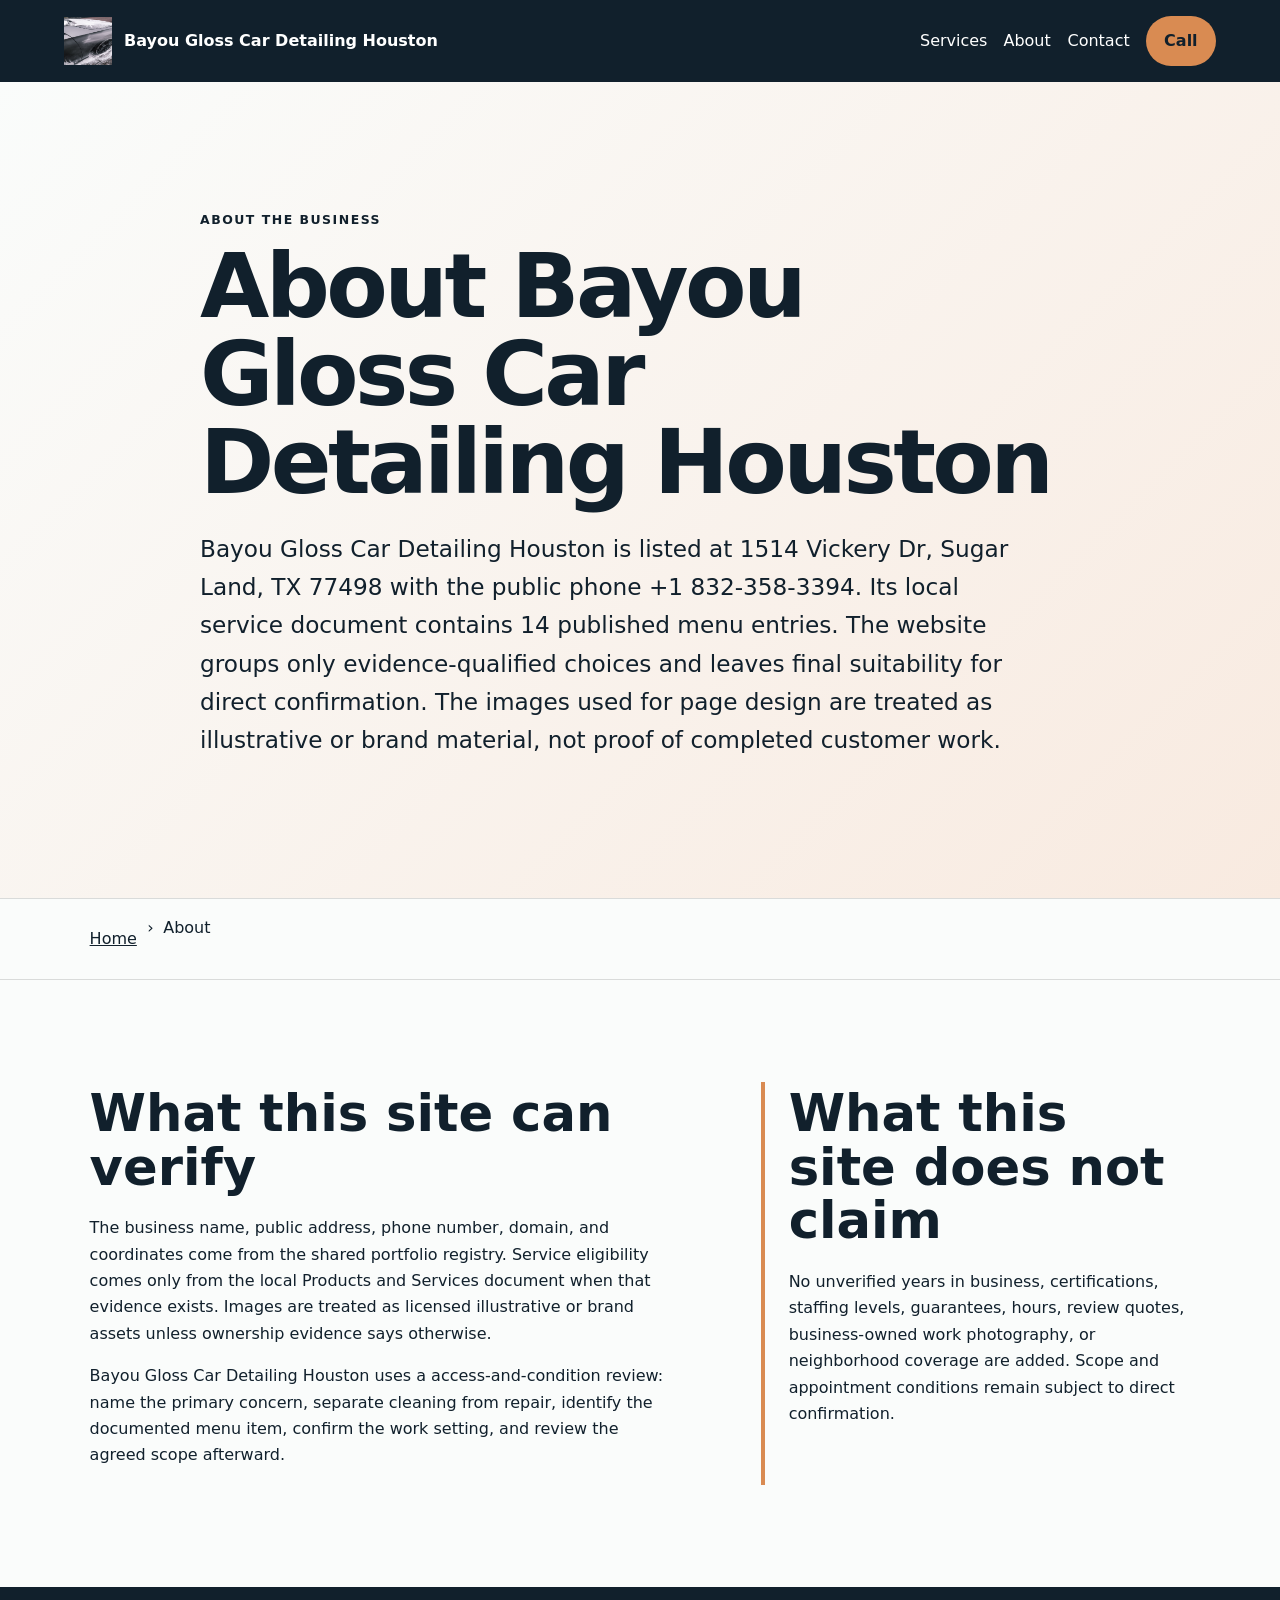
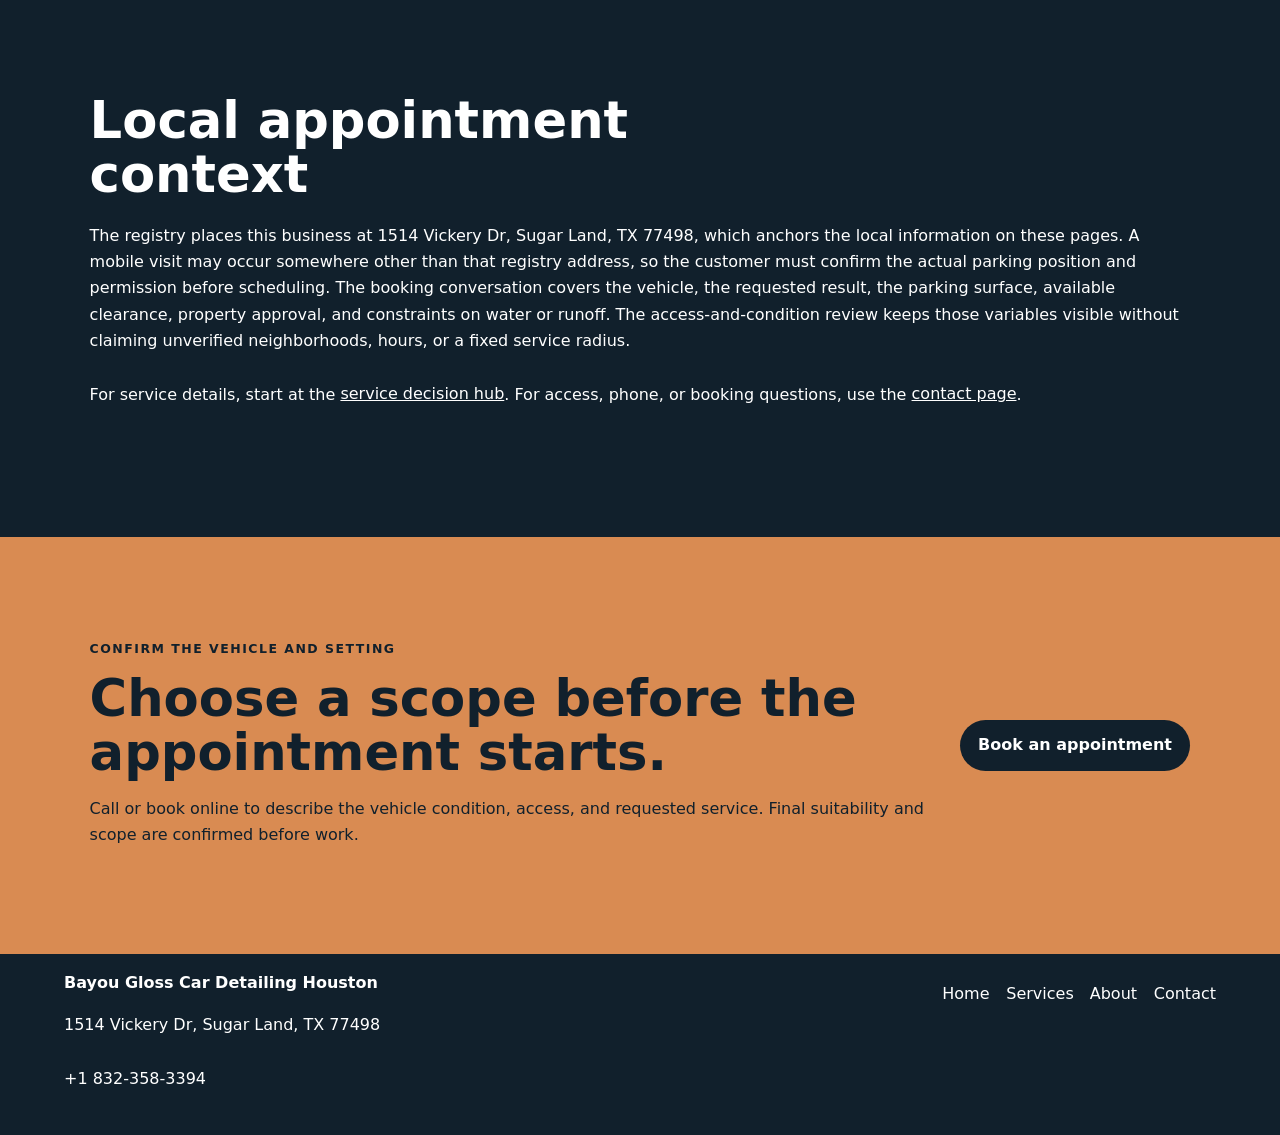
==== about/index.html @ 56b234e7 "feat: add service SEO pages" ====
<!doctype html>
<html lang="en"><head>
  <meta charset="utf-8"><meta name="viewport" content="width=device-width,initial-scale=1">
  <title>About Bayou Gloss Car Detailing Houston | Sugar Land, TX</title>
  <meta name="description" content="Verified identity, evidence boundaries, and appointment-planning approach for Bayou Gloss Car Detailing Houston in Sugar Land, TX.">
  <meta name="robots" content="index, follow, max-image-preview:large, max-snippet:-1">
  <link rel="canonical" href="https://bayougloss.shop/about/">
  <meta property="og:type" content="website"><meta property="og:title" content="About Bayou Gloss Car Detailing Houston | Sugar Land, TX">
  <meta property="og:description" content="Verified identity, evidence boundaries, and appointment-planning approach for Bayou Gloss Car Detailing Houston in Sugar Land, TX."><meta property="og:url" content="https://bayougloss.shop/about/">
  <meta property="og:image" content="https://bayougloss.shop/assets/hero-foam-car.jpg"><meta name="twitter:card" content="summary_large_image">
  <link rel="icon" href="/assets/favicon.svg"><link rel="stylesheet" href="/seo-pages.css"><script type="application/ld+json">{
  "@context": "https://schema.org",
  "@graph": [
    {
      "@type": "BreadcrumbList",
      "@id": "https://bayougloss.shop/about/#breadcrumb",
      "itemListElement": [
        {
          "@type": "ListItem",
          "position": 1,
          "name": "Home",
          "item": "https://bayougloss.shop/"
        },
        {
          "@type": "ListItem",
          "position": 2,
          "name": "About Bayou Gloss Car Detailing Houston | Sugar Land, TX",
          "item": "https://bayougloss.shop/about/"
        }
      ]
    },
    {
      "@type": "WebPage",
      "@id": "https://bayougloss.shop/about/#webpage",
      "url": "https://bayougloss.shop/about/",
      "name": "About Bayou Gloss Car Detailing Houston | Sugar Land, TX",
      "description": "Verified identity, evidence boundaries, and appointment-planning approach for Bayou Gloss Car Detailing Houston in Sugar Land, TX.",
      "breadcrumb": {
        "@id": "https://bayougloss.shop/about/#breadcrumb"
      },
      "isPartOf": {
        "@id": "https://bayougloss.shop/#website"
      },
      "about": {
        "@id": "https://bayougloss.shop/#business"
      }
    },
    {
      "@type": "ImageObject",
      "@id": "https://bayougloss.shop/about/#primaryimage",
      "contentUrl": "https://bayougloss.shop/assets/hero-foam-car.jpg",
      "caption": "Illustrative detailing artwork for Bayou Gloss Car Detailing Houston",
      "representativeOfPage": true
    }
  ]
}</script>
</head><body style="--pilot-accent:#d98b52;--pilot-dark:#11202c;--pilot-paper:#fafcfb">
<a class="skip-link" href="#content">Skip to content</a>
<header class="pilot-header"><a class="pilot-brand" href="/"><img src="/assets/hero-foam-car.jpg" width="48" height="48" alt=""><span>Bayou Gloss Car Detailing Houston</span></a>
<nav aria-label="Primary navigation"><a href="/services/">Services</a><a href="/about/">About</a><a href="/contact/">Contact</a><a class="pilot-call" href="tel:+18323583394">Call</a></nav></header>
<main id="content"><section class="pilot-hero text-only"><div><p class="eyebrow">About the business</p><h1>About Bayou Gloss Car Detailing Houston</h1><p class="pilot-answer">Bayou Gloss Car Detailing Houston is listed at 1514 Vickery Dr, Sugar Land, TX 77498 with the public phone +1 832-358-3394. Its local service document contains 14 published menu entries. The website groups only evidence-qualified choices and leaves final suitability for direct confirmation. The images used for page design are treated as illustrative or brand material, not proof of completed customer work.</p></div></section><nav class="breadcrumbs" aria-label="Breadcrumb"><a href="/">Home</a><span>›</span><span>About</span></nav>
<section class="pilot-section pilot-grid"><div><h2>What this site can verify</h2><p>The business name, public address, phone number, domain, and coordinates come from the shared portfolio registry. Service eligibility comes only from the local Products and Services document when that evidence exists. Images are treated as licensed illustrative or brand assets unless ownership evidence says otherwise.</p><p>Bayou Gloss Car Detailing Houston uses a access-and-condition review: name the primary concern, separate cleaning from repair, identify the documented menu item, confirm the work setting, and review the agreed scope afterward.</p></div><aside><h2>What this site does not claim</h2><p>No unverified years in business, certifications, staffing levels, guarantees, hours, review quotes, business-owned work photography, or neighborhood coverage are added. Scope and appointment conditions remain subject to direct confirmation.</p></aside></section>
<section class="pilot-section tone"><h2>Local appointment context</h2><p>The registry places this business at 1514 Vickery Dr, Sugar Land, TX 77498, which anchors the local information on these pages. A mobile visit may occur somewhere other than that registry address, so the customer must confirm the actual parking position and permission before scheduling. The booking conversation covers the vehicle, the requested result, the parking surface, available clearance, property approval, and constraints on water or runoff. The access-and-condition review keeps those variables visible without claiming unverified neighborhoods, hours, or a fixed service radius.</p><p>For service details, start at the <a href="/services/">service decision hub</a>. For access, phone, or booking questions, use the <a href="/contact/">contact page</a>.</p></section>
<section class="pilot-cta"><div><p class="eyebrow">Confirm the vehicle and setting</p><h2>Choose a scope before the appointment starts.</h2><p>Call or book online to describe the vehicle condition, access, and requested service. Final suitability and scope are confirmed before work.</p></div><a class="pilot-button" href="https://cal.com/sumitdatta/auto-detail-service">Book an appointment</a></section>
</main><footer class="pilot-footer"><div><strong>Bayou Gloss Car Detailing Houston</strong><p>1514 Vickery Dr, Sugar Land, TX 77498</p><p><a href="tel:+18323583394">+1 832-358-3394</a></p></div><nav aria-label="Footer navigation"><a href="/">Home</a><a href="/services/">Services</a><a href="/about/">About</a><a href="/contact/">Contact</a></nav></footer>
</body></html>
---- seo-pages.css ----
*{box-sizing:border-box}html{scroll-behavior:smooth}body{margin:0;background:var(--pilot-paper);color:var(--pilot-dark);font-family:system-ui,-apple-system,BlinkMacSystemFont,"Segoe UI",sans-serif;line-height:1.65}.skip-link{position:absolute;left:-999px}.skip-link:focus{left:1rem;top:1rem;z-index:9;background:#fff;padding:.75rem}.pilot-header,.pilot-footer{display:flex;align-items:center;justify-content:space-between;gap:1.5rem;padding:1rem clamp(1rem,5vw,4rem);background:var(--pilot-dark);color:#fff}.pilot-header{position:sticky;top:0;z-index:5}.pilot-brand{display:flex;align-items:center;gap:.75rem;max-width:36rem;font-weight:800}.pilot-header a,.pilot-footer a{color:inherit;text-decoration:none}.pilot-header nav,.pilot-footer nav{display:flex;flex-wrap:wrap;gap:1rem;align-items:center}.pilot-header nav a,.pilot-footer nav a,.breadcrumbs a,.pilot-section a,.pilot-footer>div a{display:inline-flex;min-width:48px;min-height:48px;align-items:center}.pilot-call,.pilot-button{display:inline-flex;min-height:48px;align-items:center;justify-content:center;border-radius:999px;background:var(--pilot-accent);color:var(--pilot-dark)!important;padding:.75rem 1.15rem;font-weight:800;text-decoration:none}.pilot-hero{display:grid;grid-template-columns:minmax(0,1.2fr) minmax(260px,.8fr);gap:clamp(2rem,6vw,6rem);padding:clamp(4rem,9vw,8rem) clamp(1.25rem,7vw,7rem);align-items:center;background:linear-gradient(135deg,var(--pilot-paper),color-mix(in srgb,var(--pilot-accent) 18%,white))}.pilot-hero.text-only{grid-template-columns:minmax(0,880px);justify-content:center}.pilot-hero h1{font-size:clamp(2.5rem,7vw,6rem);line-height:.98;margin:.3rem 0 1.25rem;letter-spacing:-.04em}.pilot-hero img{width:100%;height:auto;aspect-ratio:4/3;object-fit:cover;border-radius:1.5rem;box-shadow:0 28px 70px #0003}.pilot-answer{font-size:clamp(1.15rem,2vw,1.45rem);max-width:52rem}.pilot-proof,.source-note{font-size:.9rem;opacity:.76}.eyebrow{text-transform:uppercase;letter-spacing:.12em;font-size:.78rem;font-weight:900}.breadcrumbs{display:flex;gap:.6rem;flex-wrap:wrap;padding:1rem clamp(1.25rem,7vw,7rem);border-block:1px solid #0002}.breadcrumbs a,.pilot-section a{color:inherit}.pilot-section{padding:clamp(3.5rem,8vw,7rem) clamp(1.25rem,7vw,7rem)}.pilot-section h2{font-size:clamp(2rem,4vw,3.6rem);line-height:1.05;max-width:18ch;margin:.3rem 0 1.3rem}.pilot-section h3{font-size:1.25rem;margin-top:2rem}.pilot-grid{display:grid;grid-template-columns:minmax(0,1.15fr) minmax(260px,.85fr);gap:clamp(2rem,7vw,7rem)}.pilot-grid aside{border-left:4px solid var(--pilot-accent);padding-left:1.5rem}.tone{background:var(--pilot-dark);color:#fff}.checklist,.steps{padding-left:1.25rem}.checklist li,.steps li{margin:.75rem 0}.steps{display:grid;grid-template-columns:repeat(5,minmax(0,1fr));gap:1rem;list-style:none;padding:0;counter-reset:step}.steps li{counter-increment:step;padding:1rem;border:1px solid #fff4;border-radius:1rem}.steps li:before{content:counter(step);display:block;font-size:2rem;font-weight:900;color:var(--pilot-accent)}.faq-list{max-width:900px}.faq-list details{border-top:1px solid #0003;padding:1rem 0}.faq-list summary{font-size:1.15rem;font-weight:800;cursor:pointer}.related-links,.service-cards{display:grid;grid-template-columns:repeat(2,minmax(0,1fr));gap:1rem}.related-links a,.service-cards article{display:block;padding:1.25rem;border:1px solid #0003;border-radius:1rem;background:#fff}.service-cards h2{font-size:1.6rem}.pilot-cta{display:flex;align-items:center;justify-content:space-between;gap:2rem;padding:clamp(3rem,7vw,6rem) clamp(1.25rem,7vw,7rem);background:var(--pilot-accent)}.pilot-cta h2{font-size:clamp(2rem,4vw,3.5rem);line-height:1.05;margin:.25rem 0}.pilot-cta .pilot-button{background:var(--pilot-dark);color:#fff!important;white-space:nowrap}.pilot-footer{align-items:flex-start}.large-link{font-size:clamp(1.4rem,3vw,2.4rem);font-weight:900}@media(max-width:800px){.pilot-header{position:static;align-items:flex-start}.pilot-brand span{display:none}.pilot-hero,.pilot-grid{grid-template-columns:1fr}.steps{grid-template-columns:1fr}.related-links,.service-cards{grid-template-columns:1fr}.pilot-cta,.pilot-footer{align-items:flex-start;flex-direction:column}}
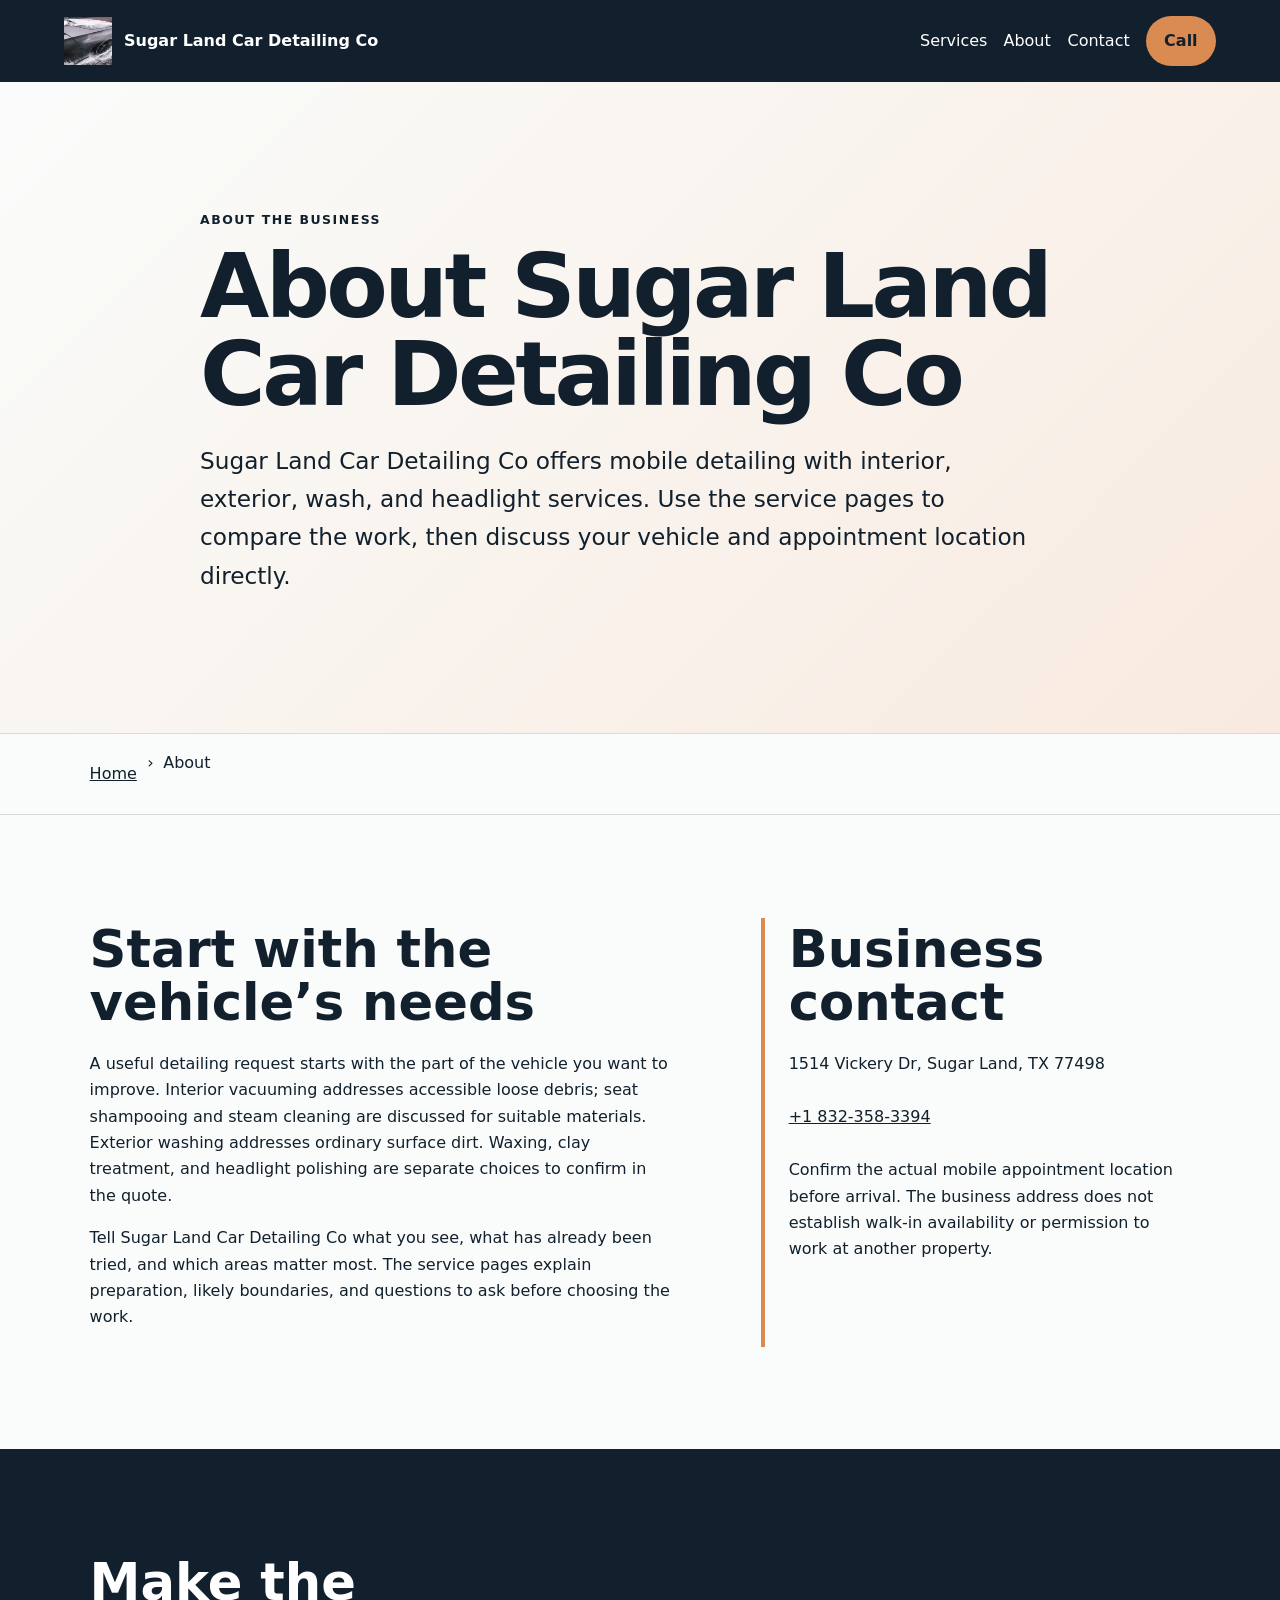
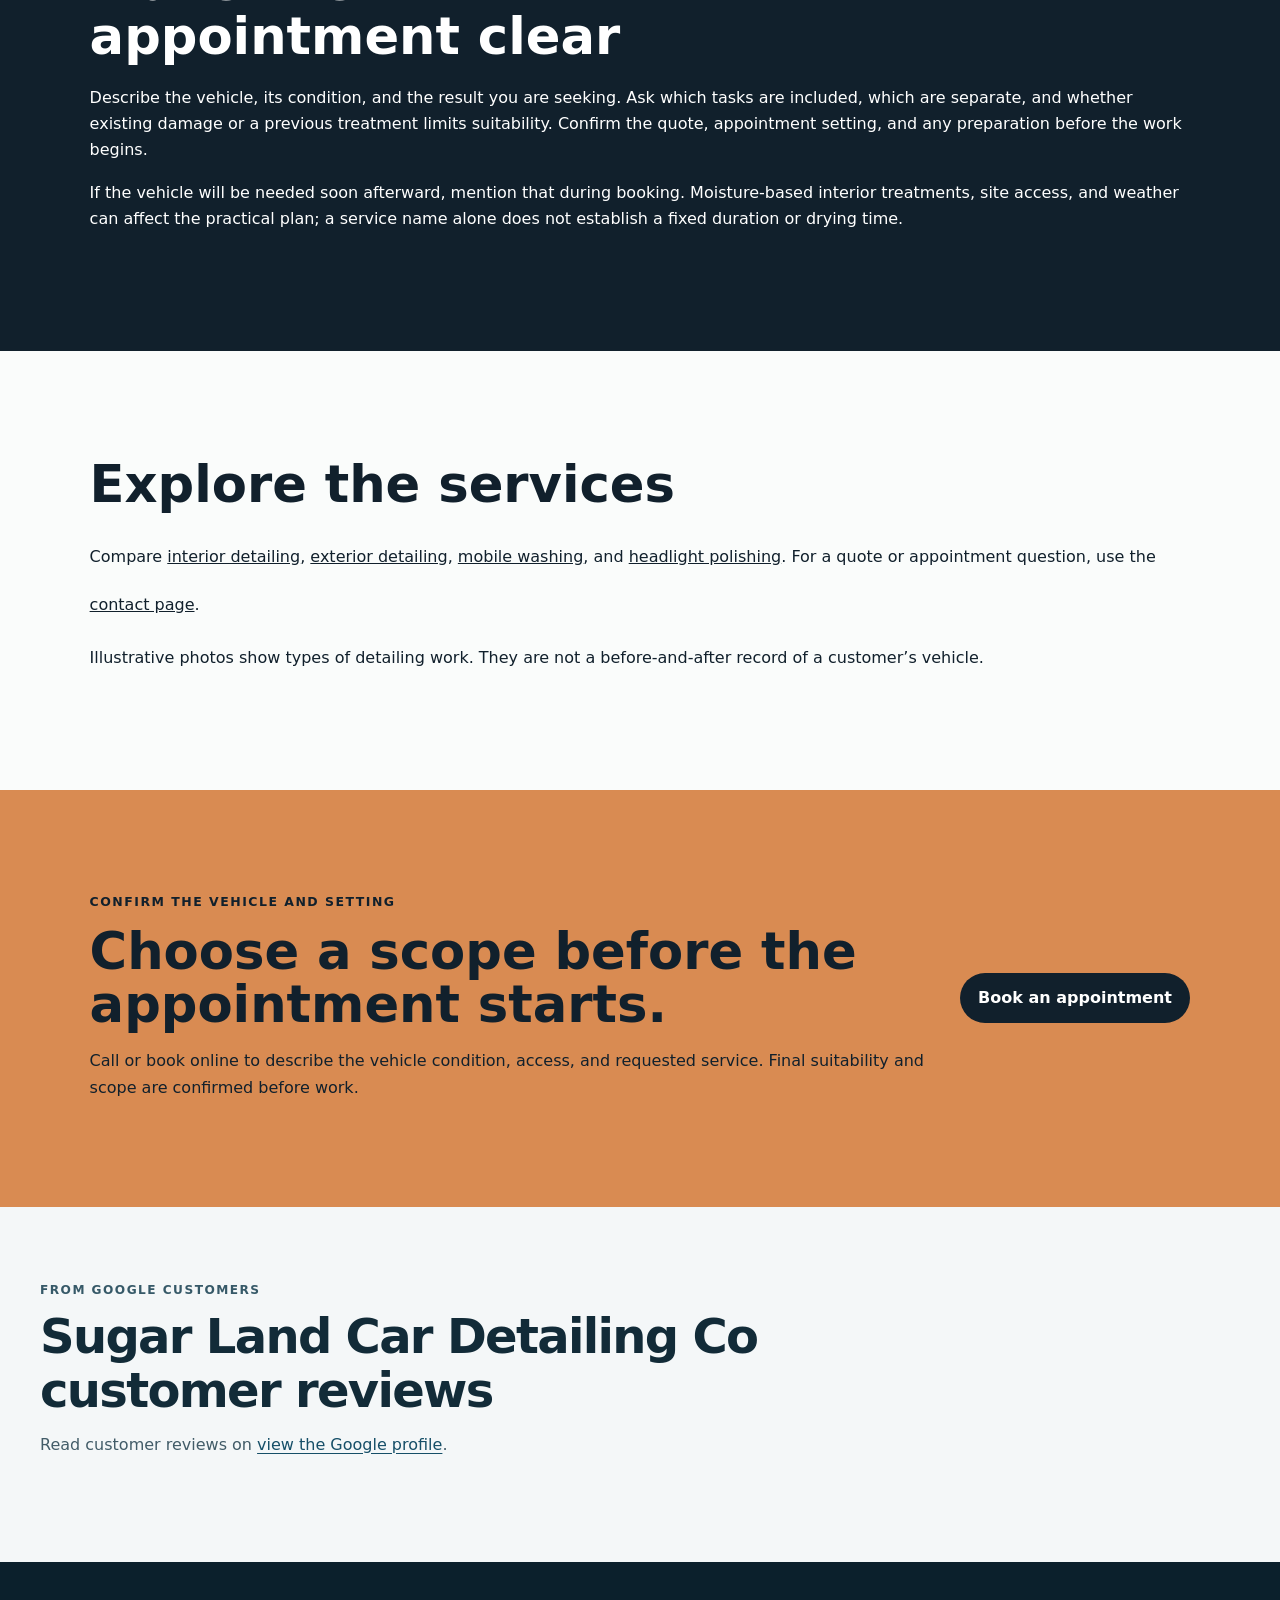
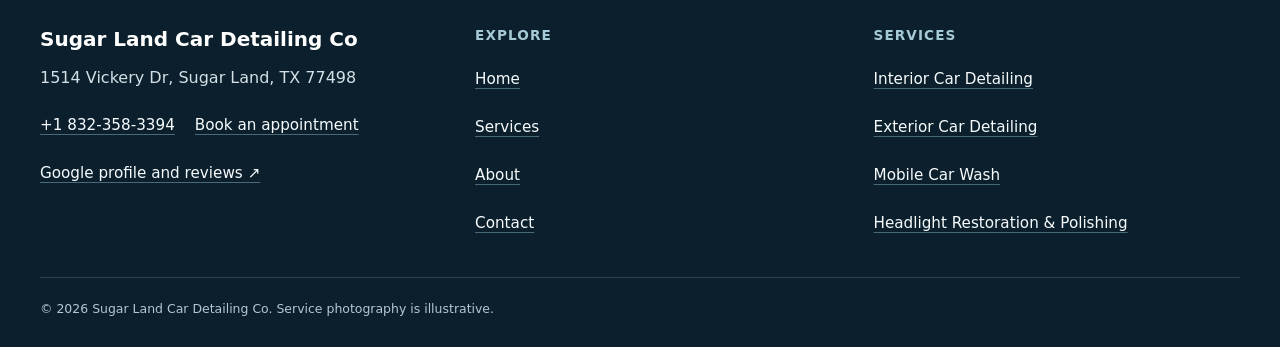
==== commit a3a76fbf: "Align website branding and local service information" ====
--- a/about/index.html
+++ b/about/index.html
@@ -1,66 +1,70 @@
 <!doctype html>
 <html lang="en"><head>
   <meta charset="utf-8"><meta name="viewport" content="width=device-width,initial-scale=1">
-  <title>About Bayou Gloss Car Detailing Houston | Sugar Land, TX</title>
-  <meta name="description" content="Verified identity, evidence boundaries, and appointment-planning approach for Bayou Gloss Car Detailing Houston in Sugar Land, TX.">
+  <title>About Sugar Land Car Detailing Co | Sugar Land, TX</title>
+  <meta name="description" content="Verified identity, evidence boundaries, and appointment-planning approach for Sugar Land Car Detailing Co in Sugar Land, TX.">
   <meta name="robots" content="index, follow, max-image-preview:large, max-snippet:-1">
-  <link rel="canonical" href="https://bayougloss.shop/about/">
-  <meta property="og:type" content="website"><meta property="og:title" content="About Bayou Gloss Car Detailing Houston | Sugar Land, TX">
-  <meta property="og:description" content="Verified identity, evidence boundaries, and appointment-planning approach for Bayou Gloss Car Detailing Houston in Sugar Land, TX."><meta property="og:url" content="https://bayougloss.shop/about/">
-  <meta property="og:image" content="https://bayougloss.shop/assets/hero-foam-car.jpg"><meta name="twitter:card" content="summary_large_image">
+  <link rel="canonical" href="https://sugarlandcardetailingco.shop/about/">
+  <meta property="og:type" content="website"><meta property="og:title" content="About Sugar Land Car Detailing Co | Sugar Land, TX">
+  <meta property="og:description" content="Verified identity, evidence boundaries, and appointment-planning approach for Sugar Land Car Detailing Co in Sugar Land, TX."><meta property="og:url" content="https://sugarlandcardetailingco.shop/about/">
+  <meta property="og:image" content="https://sugarlandcardetailingco.shop/assets/hero-foam-car.jpg"><meta name="twitter:card" content="summary_large_image">
   <link rel="icon" href="/assets/favicon.svg"><link rel="stylesheet" href="/seo-pages.css"><script type="application/ld+json">{
   "@context": "https://schema.org",
   "@graph": [
     {
       "@type": "BreadcrumbList",
-      "@id": "https://bayougloss.shop/about/#breadcrumb",
+      "@id": "https://sugarlandcardetailingco.shop/about/#breadcrumb",
       "itemListElement": [
         {
           "@type": "ListItem",
           "position": 1,
           "name": "Home",
-          "item": "https://bayougloss.shop/"
+          "item": "https://sugarlandcardetailingco.shop/"
         },
         {
           "@type": "ListItem",
           "position": 2,
-          "name": "About Bayou Gloss Car Detailing Houston | Sugar Land, TX",
-          "item": "https://bayougloss.shop/about/"
+          "name": "About Sugar Land Car Detailing Co | Sugar Land, TX",
+          "item": "https://sugarlandcardetailingco.shop/about/"
         }
       ]
     },
     {
       "@type": "WebPage",
-      "@id": "https://bayougloss.shop/about/#webpage",
-      "url": "https://bayougloss.shop/about/",
-      "name": "About Bayou Gloss Car Detailing Houston | Sugar Land, TX",
-      "description": "Verified identity, evidence boundaries, and appointment-planning approach for Bayou Gloss Car Detailing Houston in Sugar Land, TX.",
+      "@id": "https://sugarlandcardetailingco.shop/about/#webpage",
+      "url": "https://sugarlandcardetailingco.shop/about/",
+      "name": "About Sugar Land Car Detailing Co | Sugar Land, TX",
+      "description": "Verified identity, evidence boundaries, and appointment-planning approach for Sugar Land Car Detailing Co in Sugar Land, TX.",
       "breadcrumb": {
-        "@id": "https://bayougloss.shop/about/#breadcrumb"
+        "@id": "https://sugarlandcardetailingco.shop/about/#breadcrumb"
       },
       "isPartOf": {
-        "@id": "https://bayougloss.shop/#website"
+        "@id": "https://sugarlandcardetailingco.shop/#website"
       },
       "about": {
-        "@id": "https://bayougloss.shop/#business"
+        "@id": "https://sugarlandcardetailingco.shop/#business"
       }
     },
     {
       "@type": "ImageObject",
-      "@id": "https://bayougloss.shop/about/#primaryimage",
-      "contentUrl": "https://bayougloss.shop/assets/hero-foam-car.jpg",
-      "caption": "Illustrative detailing artwork for Bayou Gloss Car Detailing Houston",
+      "@id": "https://sugarlandcardetailingco.shop/about/#primaryimage",
+      "contentUrl": "https://sugarlandcardetailingco.shop/assets/hero-foam-car.jpg",
+      "caption": "Illustrative detailing artwork for Sugar Land Car Detailing Co",
       "representativeOfPage": true
     }
   ]
 }</script>
+<link rel="stylesheet" href="/portfolio-components.css">
 </head><body style="--pilot-accent:#d98b52;--pilot-dark:#11202c;--pilot-paper:#fafcfb">
 <a class="skip-link" href="#content">Skip to content</a>
-<header class="pilot-header"><a class="pilot-brand" href="/"><img src="/assets/hero-foam-car.jpg" width="48" height="48" alt=""><span>Bayou Gloss Car Detailing Houston</span></a>
+<header class="pilot-header"><a class="pilot-brand" href="/"><img src="/assets/hero-foam-car.jpg" width="48" height="48" alt=""><span>Sugar Land Car Detailing Co</span></a>
 <nav aria-label="Primary navigation"><a href="/services/">Services</a><a href="/about/">About</a><a href="/contact/">Contact</a><a class="pilot-call" href="tel:+18323583394">Call</a></nav></header>
-<main id="content"><section class="pilot-hero text-only"><div><p class="eyebrow">About the business</p><h1>About Bayou Gloss Car Detailing Houston</h1><p class="pilot-answer">Bayou Gloss Car Detailing Houston is listed at 1514 Vickery Dr, Sugar Land, TX 77498 with the public phone +1 832-358-3394. Its local service document contains 14 published menu entries. The website groups only evidence-qualified choices and leaves final suitability for direct confirmation. The images used for page design are treated as illustrative or brand material, not proof of completed customer work.</p></div></section><nav class="breadcrumbs" aria-label="Breadcrumb"><a href="/">Home</a><span>›</span><span>About</span></nav>
-<section class="pilot-section pilot-grid"><div><h2>What this site can verify</h2><p>The business name, public address, phone number, domain, and coordinates come from the shared portfolio registry. Service eligibility comes only from the local Products and Services document when that evidence exists. Images are treated as licensed illustrative or brand assets unless ownership evidence says otherwise.</p><p>Bayou Gloss Car Detailing Houston uses a access-and-condition review: name the primary concern, separate cleaning from repair, identify the documented menu item, confirm the work setting, and review the agreed scope afterward.</p></div><aside><h2>What this site does not claim</h2><p>No unverified years in business, certifications, staffing levels, guarantees, hours, review quotes, business-owned work photography, or neighborhood coverage are added. Scope and appointment conditions remain subject to direct confirmation.</p></aside></section>
-<section class="pilot-section tone"><h2>Local appointment context</h2><p>The registry places this business at 1514 Vickery Dr, Sugar Land, TX 77498, which anchors the local information on these pages. A mobile visit may occur somewhere other than that registry address, so the customer must confirm the actual parking position and permission before scheduling. The booking conversation covers the vehicle, the requested result, the parking surface, available clearance, property approval, and constraints on water or runoff. The access-and-condition review keeps those variables visible without claiming unverified neighborhoods, hours, or a fixed service radius.</p><p>For service details, start at the <a href="/services/">service decision hub</a>. For access, phone, or booking questions, use the <a href="/contact/">contact page</a>.</p></section>
+<main id="content"><section class="pilot-hero text-only"><div><p class="eyebrow">About the business</p><h1>About Sugar Land Car Detailing Co</h1><p class="pilot-answer">Sugar Land Car Detailing Co offers mobile detailing with interior, exterior, wash, and headlight services. Use the service pages to compare the work, then discuss your vehicle and appointment location directly.</p></div></section><nav class="breadcrumbs" aria-label="Breadcrumb"><a href="/">Home</a><span>›</span><span>About</span></nav>
+<section class="pilot-section pilot-grid"><div><h2>Start with the vehicle’s needs</h2><p>A useful detailing request starts with the part of the vehicle you want to improve. Interior vacuuming addresses accessible loose debris; seat shampooing and steam cleaning are discussed for suitable materials. Exterior washing addresses ordinary surface dirt. Waxing, clay treatment, and headlight polishing are separate choices to confirm in the quote.</p><p>Tell Sugar Land Car Detailing Co what you see, what has already been tried, and which areas matter most. The service pages explain preparation, likely boundaries, and questions to ask before choosing the work.</p></div><aside><h2>Business contact</h2><p>1514 Vickery Dr, Sugar Land, TX 77498</p><p><a href="tel:+18323583394">+1 832-358-3394</a></p><p>Confirm the actual mobile appointment location before arrival. The business address does not establish walk-in availability or permission to work at another property.</p></aside></section>
+<section class="pilot-section tone"><h2>Make the appointment clear</h2><p>Describe the vehicle, its condition, and the result you are seeking. Ask which tasks are included, which are separate, and whether existing damage or a previous treatment limits suitability. Confirm the quote, appointment setting, and any preparation before the work begins.</p><p>If the vehicle will be needed soon afterward, mention that during booking. Moisture-based interior treatments, site access, and weather can affect the practical plan; a service name alone does not establish a fixed duration or drying time.</p></section>
+<section class="pilot-section"><h2>Explore the services</h2><p>Compare <a href="/services/interior-car-detailing/">interior detailing</a>, <a href="/services/exterior-car-detailing/">exterior detailing</a>, <a href="/services/mobile-car-wash/">mobile washing</a>, and <a href="/services/headlight-restoration/">headlight polishing</a>. For a quote or appointment question, use the <a href="/contact/">contact page</a>.</p><p>Illustrative photos show types of detailing work. They are not a before-and-after record of a customer’s vehicle.</p></section>
 <section class="pilot-cta"><div><p class="eyebrow">Confirm the vehicle and setting</p><h2>Choose a scope before the appointment starts.</h2><p>Call or book online to describe the vehicle condition, access, and requested service. Final suitability and scope are confirmed before work.</p></div><a class="pilot-button" href="https://cal.com/sumitdatta/auto-detail-service">Book an appointment</a></section>
-</main><footer class="pilot-footer"><div><strong>Bayou Gloss Car Detailing Houston</strong><p>1514 Vickery Dr, Sugar Land, TX 77498</p><p><a href="tel:+18323583394">+1 832-358-3394</a></p></div><nav aria-label="Footer navigation"><a href="/">Home</a><a href="/services/">Services</a><a href="/about/">About</a><a href="/contact/">Contact</a></nav></footer>
+<!-- PORTFOLIO-REVIEWS:START --><section class="portfolio-reviews" aria-labelledby="portfolio-reviews-title"><div class="portfolio-reviews__heading"><div><p class="portfolio-reviews__kicker">From Google customers</p><h2 id="portfolio-reviews-title">Sugar Land Car Detailing Co customer reviews</h2><p class="portfolio-reviews__intro">Read customer reviews on <a href="https://www.google.com/maps?cid=5052652727945234885" target="_blank" rel="noopener noreferrer">view the Google profile</a>.</p></div></div></section><!-- PORTFOLIO-REVIEWS:END -->
+</main><footer class="portfolio-footer"><div class="portfolio-footer__grid"><div><strong class="portfolio-footer__name">Sugar Land Car Detailing Co</strong><address>1514 Vickery Dr, Sugar Land, TX 77498</address><div class="portfolio-footer__contact"><a href="tel:+18323583394">+1 832-358-3394</a><a href="https://cal.com/sumitdatta/auto-detail-service">Book an appointment</a></div><a href="https://www.google.com/maps?cid=5052652727945234885" target="_blank" rel="noopener noreferrer">Google profile and reviews ↗</a></div><div><h2>Explore</h2><nav aria-label="Footer navigation"><a href="/">Home</a><a href="/services/">Services</a><a href="/about/">About</a><a href="/contact/">Contact</a></nav></div><div><h2>Services</h2><nav aria-label="Service pages"><a href="/services/interior-car-detailing/">Interior Car Detailing</a><a href="/services/exterior-car-detailing/">Exterior Car Detailing</a><a href="/services/mobile-car-wash/">Mobile Car Wash</a><a href="/services/headlight-restoration/">Headlight Restoration &amp; Polishing</a></nav></div></div><p class="portfolio-footer__bottom">© <span id="year">2026</span> Sugar Land Car Detailing Co. Service photography is illustrative.</p></footer>
+<script src="/portfolio-components.js" defer></script>
 </body></html>
--- a/portfolio-components.css
+++ b/portfolio-components.css
@@ -0,0 +1,37 @@
+/* Portfolio components: scoped styles, no external requests. */
+.portfolio-reviews,.portfolio-footer{box-sizing:border-box;min-width:0;font-family:inherit}
+.portfolio-reviews *,.portfolio-footer *{box-sizing:border-box}
+.portfolio-reviews{color:#122b38;background:#f4f7f8;padding:clamp(3rem,6vw,5.5rem) max(20px,calc((100% - 1200px)/2));isolation:isolate}
+.portfolio-reviews__heading{display:flex;justify-content:space-between;align-items:flex-end;gap:24px;margin:0 0 28px}
+.portfolio-reviews__heading>div{min-width:0;max-width:850px}
+.portfolio-reviews__kicker{margin:0 0 10px;font-family:inherit;font-weight:700;font-size:.76rem;line-height:1.3;letter-spacing:.12em;text-transform:uppercase;color:#365968}
+.portfolio-reviews h2{max-width:none;margin:0 0 14px;font-family:inherit;font-size:clamp(1.8rem,4vw,3rem);font-weight:800;line-height:1.13;letter-spacing:-.035em;text-transform:none;color:#122b38;overflow-wrap:anywhere}
+.portfolio-reviews__intro{font-size:1rem;line-height:1.6;color:#425c68;margin:0}
+.portfolio-reviews__intro a,.portfolio-review__source{color:#164f68;text-decoration:underline;text-underline-offset:3px}
+.portfolio-reviews__controls{display:none;gap:8px;flex-shrink:0}
+.portfolio-reviews[data-ready] .portfolio-reviews__controls{display:flex}
+.portfolio-reviews__controls button{display:grid;place-items:center;width:48px;height:48px;border:1px solid #a9bac2;border-radius:50%;background:#fff;color:#122b38;font-family:inherit;font-weight:700;font-size:1.3rem;line-height:1;cursor:pointer}
+.portfolio-reviews__controls button:disabled{opacity:.35;cursor:default}
+.portfolio-reviews__track{display:flex;align-items:stretch;gap:18px;overflow-x:auto;overscroll-behavior-x:contain;scroll-snap-type:x proximity;scroll-padding-inline:1px;padding:2px 1px 20px;max-width:100%;min-width:0;scrollbar-width:thin;scrollbar-color:#7c9aa8 #dfe7eb}
+.portfolio-review{display:flex;flex-direction:column;flex:0 0 min(370px,86vw);min-width:0;max-width:100%;margin:0;padding:25px;background:#fff;border:1px solid #d7e1e6;border-radius:16px;box-shadow:0 8px 26px #0a263d08;scroll-snap-align:start;text-align:left}
+.portfolio-review__meta{display:flex;align-items:flex-start;justify-content:space-between;gap:14px;margin-bottom:16px}
+.portfolio-review__author{font-size:1rem;font-weight:800;line-height:1.4;color:#122b38;overflow-wrap:anywhere}
+.portfolio-review time{display:block;font-size:.82rem;line-height:1.5;color:#55717e;margin-top:3px}
+.portfolio-review__rating{white-space:nowrap;font-size:.85rem;font-weight:700;line-height:1.5;color:#735007}
+.portfolio-review blockquote{padding:0;margin:0 0 20px;border:0;color:#263f4c;font-family:inherit;font-weight:400;font-size:1rem;line-height:1.7;letter-spacing:normal;max-height:230px;overflow-y:auto;overflow-wrap:anywhere}
+.portfolio-review blockquote p{margin:0;font:inherit;color:inherit}
+.portfolio-review__source{display:inline-flex;align-items:center;min-height:48px;margin-top:auto;font-size:.9rem;font-weight:700}
+.portfolio-reviews__note{margin:15px 0 0;color:#58717e;font-size:.78rem;line-height:1.6}
+.portfolio-reviews :focus-visible,.portfolio-footer :focus-visible{outline:3px solid #167799;outline-offset:4px}
+.portfolio-footer{background:#0b202c;color:#f7fbfd;padding:clamp(2.5rem,5vw,4.5rem) max(20px,calc((100% - 1200px)/2)) 28px;line-height:1.6;text-align:left}
+.portfolio-footer__grid{display:grid;grid-template-columns:minmax(0,1.1fr) minmax(0,1fr) minmax(0,1fr);gap:32px}
+.portfolio-footer__name{display:block;margin:0 0 12px;color:#fff;font-size:1.25rem;font-weight:800;line-height:1.35;overflow-wrap:anywhere}
+.portfolio-footer address{font-size:1rem;font-style:normal;color:#d4e0e6;line-height:1.65}
+.portfolio-footer h2{margin:0 0 10px;font-family:inherit;font-size:.85rem;font-weight:800;line-height:1.4;letter-spacing:.08em;text-transform:uppercase;color:#a6c9d8;max-width:none}
+.portfolio-footer a{display:inline-flex;align-items:center;min-height:48px;max-width:100%;color:#f7fbfd;font-size:.95rem;text-decoration:underline;text-decoration-color:#4a6a79;text-underline-offset:4px;overflow-wrap:anywhere}
+.portfolio-footer a:hover{text-decoration-color:#e1eff5}
+.portfolio-footer nav{display:flex;flex-direction:column;align-items:flex-start;gap:0}
+.portfolio-footer__contact{display:flex;flex-wrap:wrap;gap:0 20px;margin-top:10px}
+.portfolio-footer__bottom{margin:30px 0 0;padding-top:20px;border-top:1px solid #ffffff26;color:#b2c7d1;font-size:.78rem;line-height:1.7}
+@media(max-width:760px){.portfolio-reviews__heading{align-items:flex-start;flex-direction:column;gap:16px}.portfolio-footer__grid{grid-template-columns:1fr;gap:28px}.portfolio-review{padding:21px;flex-basis:min(340px,84vw)}}
+@media(prefers-reduced-motion:reduce){.portfolio-reviews__track{scroll-behavior:auto}}
